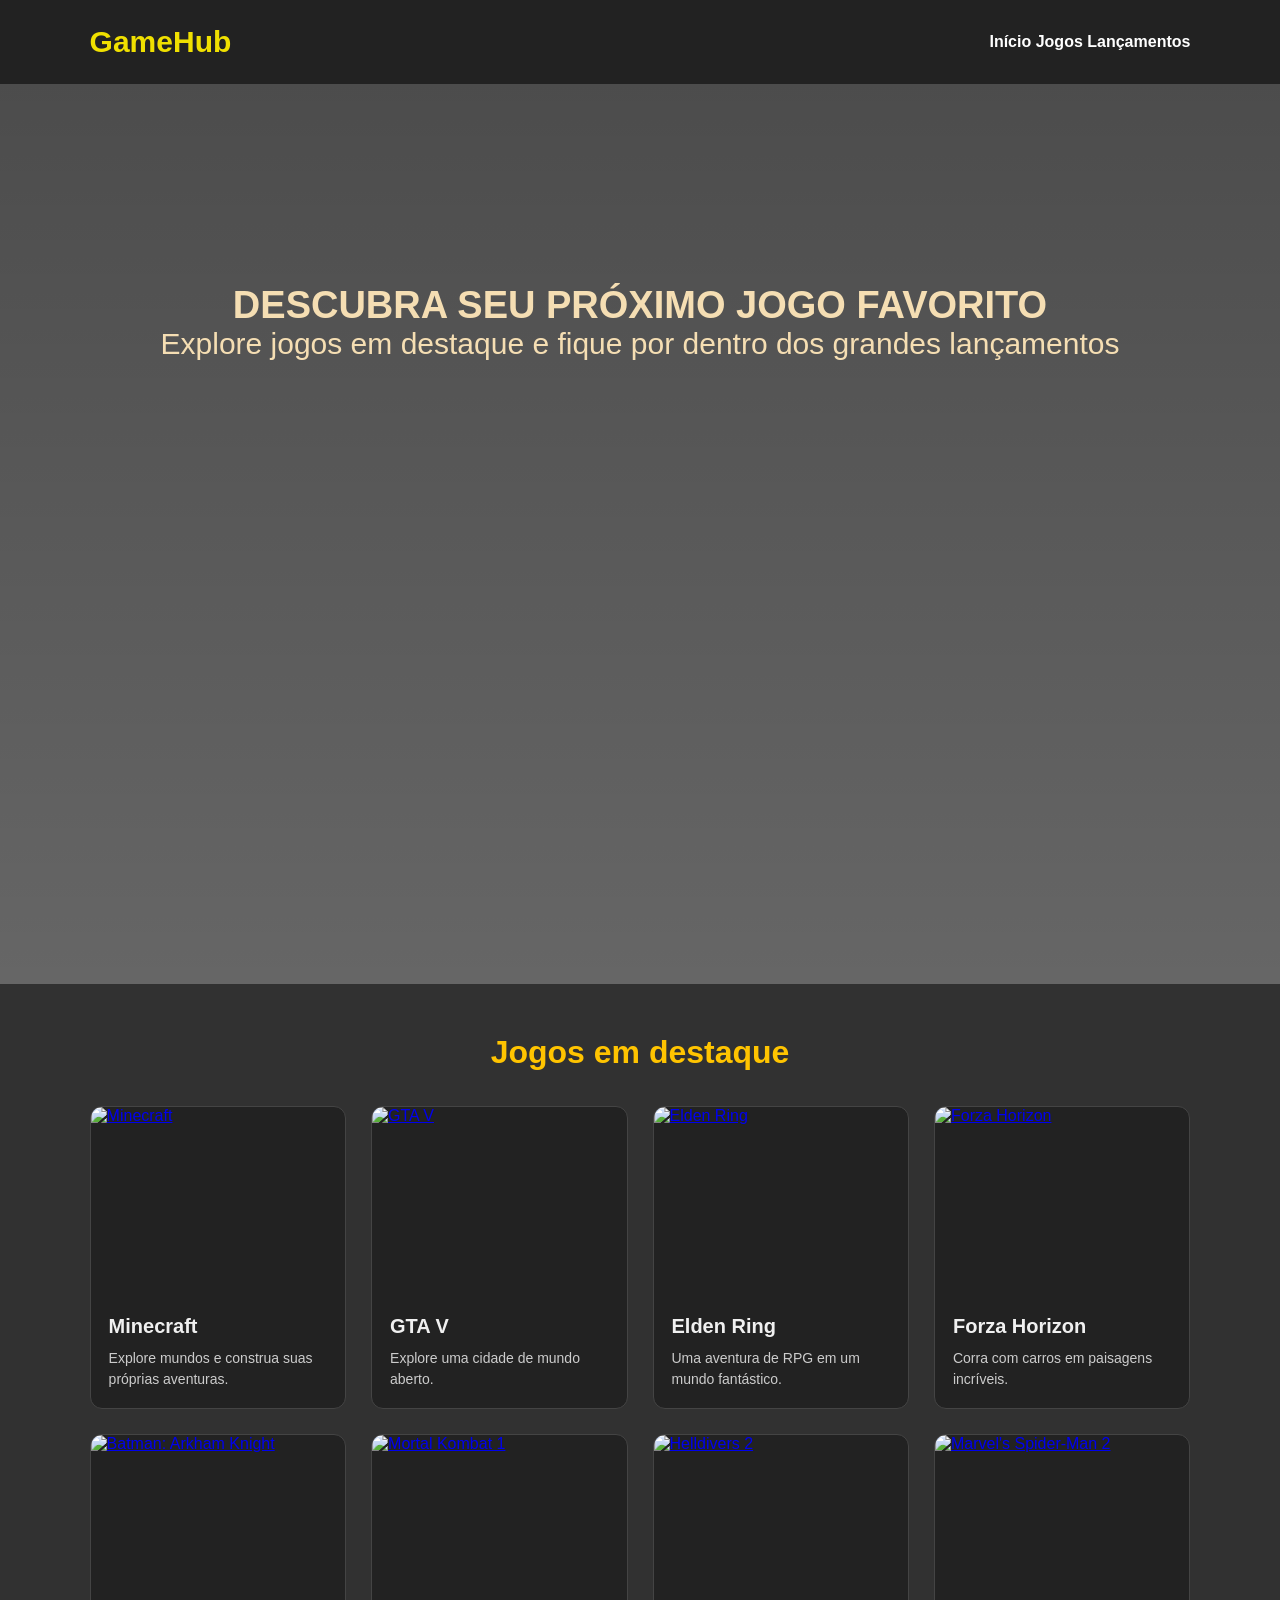
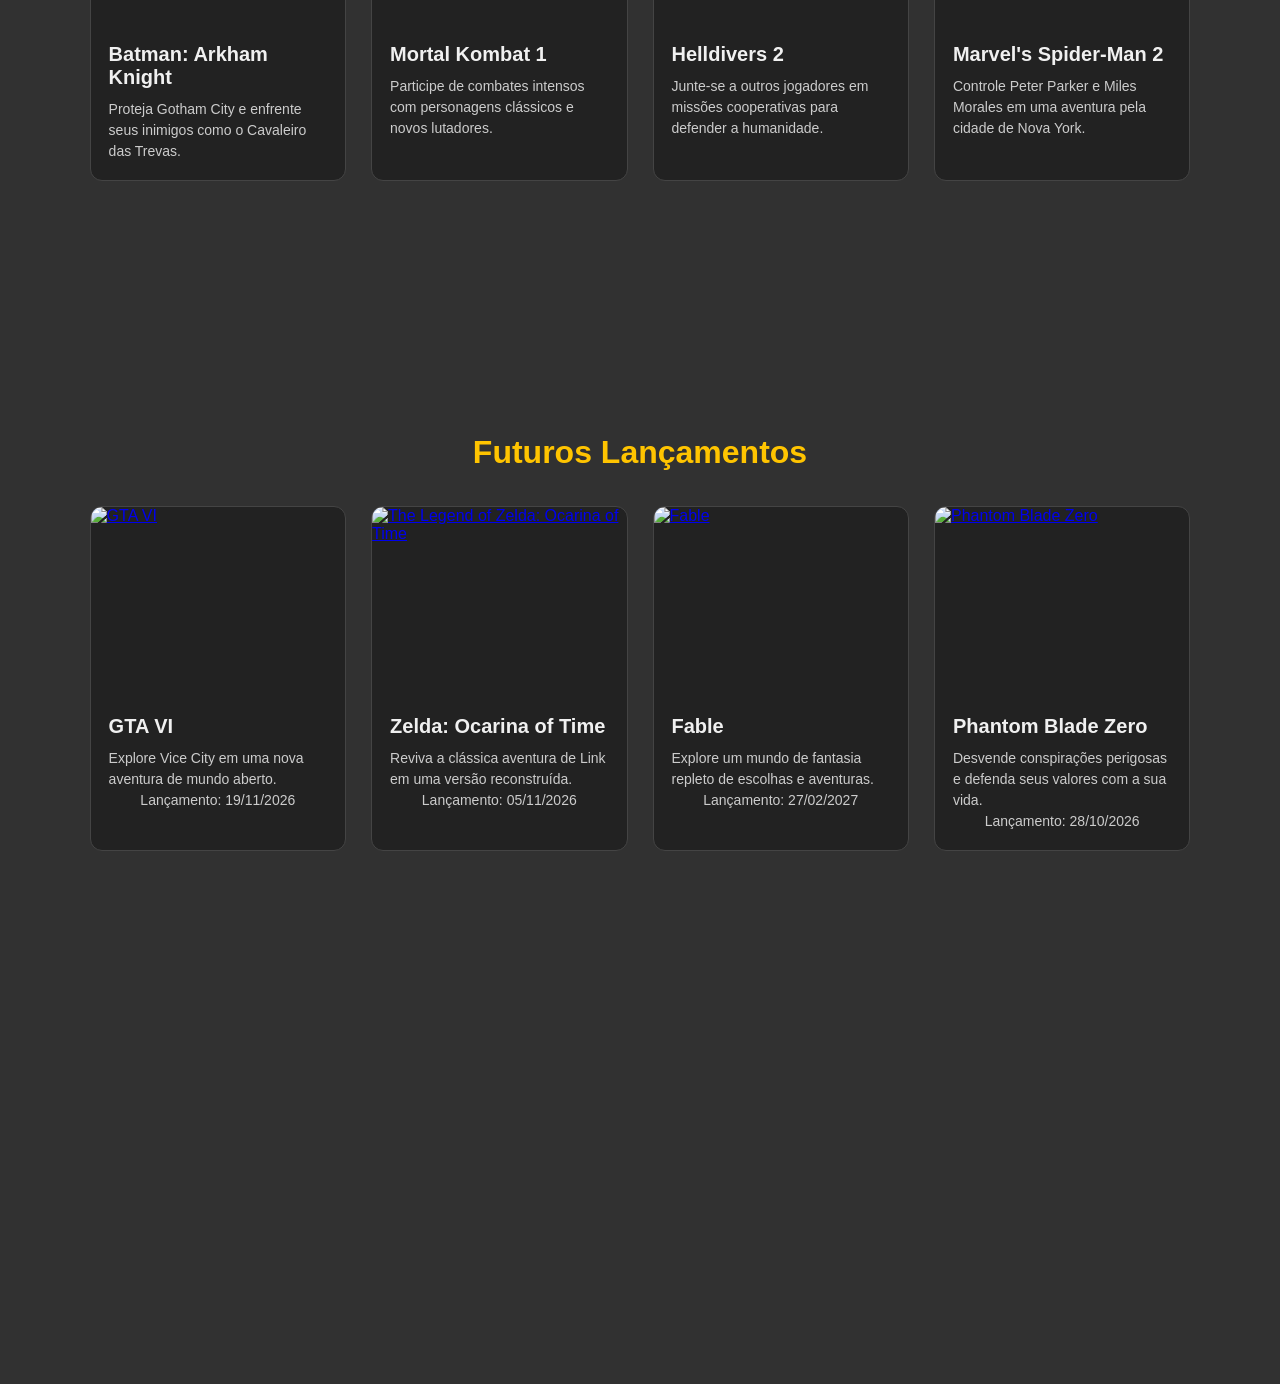
==== index.html @ 6ba2b015 "Feat: Desenvolvimento inicial do projeto. Criação do index e estilos." ====
<!DOCTYPE html>
<html lang="en">
<head>
    <meta charset="UTF-8">
    <meta name="viewport" content="width=device-width, initial-scale=1.0">
    <title>GameHub</title>
    <link rel="stylesheet" href="styles.css">
    <link rel="icon" href="https://encrypted-tbn0.gstatic.com/images?q=tbn:ANd9GcQ3ySRXlTJIF27bexF2LhW5nLpP5olvnwV3l_5Nv8jOsw&s=10">
</head>
<body>
    <nav class="menu">
        <a href="#inicio" class="logo">GameHub</a>

        <div class="links">
            <a href="#inicio">Início</a>
            <a href="#jogos">Jogos</a>
            <a href="#lancamentos">Lançamentos</a>
        </div>
    </nav>
    <div class="cabeca">
        <h1 style="padding-top: 200px;">DESCUBRA SEU PRÓXIMO JOGO FAVORITO</h1>
        <p>Explore jogos em destaque e fique por dentro dos grandes lançamentos</p> 
    </div>
    
    <section class="secao-jogos" id="jogos">
        <h2>Jogos em destaque</h2>

        <div class="lista-jogos">

            <div class="jogo">
                <a href="https://www.minecraft.net/pt-br" target="_blank">
                <img src="https://encrypted-tbn0.gstatic.com/images?q=tbn:ANd9GcREPZlTnbiICEOVa7qm_djlgy_9HqJy57FfInvVKg_P9A&s=10" alt="Minecraft">
                </a><div class="info-jogo">
                    <h3>Minecraft</h3>
                    <p>Explore mundos e construa suas próprias aventuras.</p>
                </div>
            </div>

            <div class="jogo">
                <a href="https://www.rockstargames.com/br/gta-v?jvFoFPiqij_js=" target="_blank">
                <img src="https://encrypted-tbn0.gstatic.com/images?q=tbn:ANd9GcR5SwRoS5Ff2I-HvGdsZcOy_07se_K82utK1eCFQ2jf1q0vfCsfdPDb2xc&s=10" alt="GTA V">
                </a><div class="info-jogo">
                    <h3>GTA V</h3>
                    <p>Explore uma cidade de mundo aberto.</p>
                </div>
            </div>

            <div class="jogo">
                <a href="https://www.bandainamcoent.com/pt_br/games/elden-ring" target="_blank">
                <img src="https://encrypted-tbn0.gstatic.com/images?q=tbn:ANd9GcTF_aosCpb9IJxjzVSHVesxkom9E9lPaPgxRG4vKGj1JPsO-WrMJED9FM7V&s=10" alt="Elden Ring">
                </a><div class="info-jogo">
                    <h3>Elden Ring</h3>
                    <p>Uma aventura de RPG em um mundo fantástico.</p>
                </div>
            </div>

            <div class="jogo">
                <a href="https://forza.net/pt-BR/forzahorizon6" target="_blank">
                <img src="https://image.api.playstation.com/vulcan/ap/rnd/202601/1616/9e09677388a2f815ab02fe08cc918d945b822d4041a55023.png" alt="Forza Horizon">
                </a><div class="info-jogo">
                    <h3>Forza Horizon</h3>
                    <p>Corra com carros em paisagens incríveis.</p>
                </div>
            </div>

            <div class="jogo">
                <a href="https://store.steampowered.com/app/208650/Batman_Arkham_Knight/" target="_blank" rel="noopener noreferrer">
                    <img src="https://encrypted-tbn0.gstatic.com/images?q=tbn:ANd9GcQ8Szr-5oEN8lQfrq8UAIXaFQSKyBu3FqXHfIiUFRQ1K6qcw8JH2-w_Ol_o&s=10" alt="Batman: Arkham Knight">
                </a>
                <div class="info-jogo">
                    <h3>Batman: Arkham Knight</h3>
                    <p>Proteja Gotham City e enfrente seus inimigos como o Cavaleiro das Trevas.</p>
                </div>
            </div>

            <div class="jogo">
                <a href="https://www.mortalkombat.com/" target="_blank" rel="noopener noreferrer">
                    <img src="https://shared.fastly.steamstatic.com/store_item_assets/steam/apps/1971870/capsule_616x353.jpg?t=1778795130" alt="Mortal Kombat 1">
                </a>
                <div class="info-jogo">
                    <h3>Mortal Kombat 1</h3>
                    <p>Participe de combates intensos com personagens clássicos e novos lutadores.</p>
                </div>
            </div>      

            <div class="jogo">
                <a href="https://www.playstation.com/en-us/games/helldivers-2/" target="_blank" rel="noopener noreferrer">
                    <img src="https://encrypted-tbn0.gstatic.com/images?q=tbn:ANd9GcSdb6y5-9v8-M3I_Z3i0CsKmYZkpM16bngDoFlT-bMkIQ&s=10" alt="Helldivers 2">
                </a>
                <div class="info-jogo">
                    <h3>Helldivers 2</h3>
                    <p>Junte-se a outros jogadores em missões cooperativas para defender a humanidade.</p>
                </div>
            </div>

            <div class="jogo">
                <a href="https://www.playstation.com/en-us/games/marvels-spider-man-2/" target="_blank" rel="noopener noreferrer">
                    <img src="https://image.api.playstation.com/vulcan/ap/rnd/202306/1219/e66c4ae18c5d8e3986a24599b293162a6f5c9eba22968d2c.jpg" alt="Marvel's Spider-Man 2">
                </a>
                <div class="info-jogo">
                    <h3>Marvel's Spider-Man 2</h3>
                    <p>Controle Peter Parker e Miles Morales em uma aventura pela cidade de Nova York.</p>
                </div>
            </div>

        </div>
    </section>

    <section class="secao-jogos" id="lancamentos">
        <h2>Futuros Lançamentos</h2>

        <div class="lista-jogos">

            <div class="jogo">
                <a href="https://www.rockstargames.com/VI" target="_blank">
                <img src="https://image.api.playstation.com/vulcan/ap/rnd/202606/1818/1c8e3e304f0bad2d99ffed828ad460ebe5949608cb82a5dd.png" alt="GTA VI">
                </a><div class="info-jogo">
                    <h3>GTA VI</h3>
                    <p>Explore Vice City em uma nova aventura de mundo aberto.</p>
                    <p class="data-lancamento">Lançamento: 19/11/2026</p>
                </div>
            </div>

            <div class="jogo">
                <a href="https://www.nintendo.com/pt-br/store/products/the-legend-of-zelda-ocarina-of-time-switch-2/" target="_blank" rel="noopener noreferrer">
                <img src="https://encrypted-tbn0.gstatic.com/images?q=tbn:ANd9GcSh8wJ_rlgDu9n28qkoWwIK7jTY3Ux5wDqQMrPKlqKZXtFZFQZvvj4psEfc&s=10" alt="The Legend of Zelda: Ocarina of Time">
            </a>
            <div class="info-jogo">
                <h3>Zelda: Ocarina of Time</h3>
                <p>Reviva a clássica aventura de Link em uma versão reconstruída.</p>
                <p class="data-lancamento">Lançamento: 05/11/2026</p>
            </div>
            </div>

            <div class="jogo">
                <a href="https://www.fablethegame.com/pt-BR" target="_blank" rel="noopener noreferrer">
                <img src="https://image.api.playstation.com/vulcan/ap/rnd/202601/1616/2cb1014087fe0a3600616dbb52f89317a5b527a16442c5c9.jpg" alt="Fable">
            </a>
            <div class="info-jogo">
                <h3>Fable</h3>
                <p>Explore um mundo de fantasia repleto de escolhas e aventuras.</p>
                <p class="data-lancamento">Lançamento: 27/02/2027</p>
            </div>
            </div>

            <div class="jogo">
                <a href="https://pbz.s-game.com/m/pt-BR/" target="_blank" rel="noopener noreferrer">
                <img src="https://meups.com.br/wp-content/uploads/2026/10/PHANTOM-BLADE-ZERO-DESTACADA.jpg" alt="Phantom Blade Zero">
            </a>
            <div class="info-jogo">
                <h3>Phantom Blade Zero</h3>
                <p>Desvende conspirações perigosas e defenda seus valores com a sua vida.</p>
                <p class="data-lancamento">Lançamento: 28/10/2026</p>
            </div>
            </div>

        </div>
    </section>

</body>
</html>
---- styles.css ----
*{
    margin: 0;
    padding: 0;
    font-family:Arial, Helvetica, sans-serif;
}

.cabeca{
    
    background-image: 
        linear-gradient(rgba(0, 0, 0, 0.7), rgba(0, 0, 0, 0.6)),
        url(https://encrypted-tbn0.gstatic.com/images?q=tbn:ANd9GcRFh8_u6_Dellp0MQCI0ixUV1rqf3kdFo7vCUB9kWonb9zp0Qxveo4JFkbo&s=10);
    background-size: cover;
    width: 100%;
    height: 100vh;
    background-position: center;
}

.cabeca h1, p{
    display: flex;
    justify-content: center;
    align-content: center;
    color: wheat;
    font-size: 38px;
}

.cabeca p{
    font-size: 30px;
}

.menu {
    display: flex;
    justify-content: space-between;
    align-items: center;
    padding: 25px 7%;
    background-color: #222222;
}

.logo {
    color: #f0e000;
    font-size: 30px;
    font-weight: bold;
    text-decoration: none;
}

.links a{
    color: white;
    font-weight: bold;
    text-decoration: none;
}

.secao-jogos {
    background-color: #313131;
    color: #f0f0f0;
    padding: 50px 7%;
    min-height: 100vh;
}

.secao-jogos h2 {
    text-align: center;
    font-size: 32px;
    margin-bottom: 35px;
    color: #ffc400;
}

.lista-jogos {
    display: grid;
    grid-template-columns: repeat(4, minmax(0, 1fr));
    gap: 25px;
}

.jogo {
    background-color: #222222;
    border: 1px solid #444444;
    border-radius: 12px;
    overflow: hidden;
    transition: transform 0.3s, border-color 0.3s;
}

.jogo:hover {
    transform: translateY(-6px);
    border-color: #ffc400;
}

.jogo img {
    width: 100%;
    height: 190px;
    object-fit: cover;
    display: block;
}

.info-jogo {
    padding: 18px;
}

.info-jogo h3 {
    margin-bottom: 10px;
    font-size: 20px;
}

.info-jogo p {
    color: #cccccc;
    line-height: 1.5;
    font-size: 14px;
}

/* Adaptação para telas menores */
@media (max-width: 1000px) {
    .lista-jogos {
        grid-template-columns: repeat(2, minmax(0, 1fr));
    }
}

@media (max-width: 550px) {
    .lista-jogos {
        grid-template-columns: 1fr;
    }
}
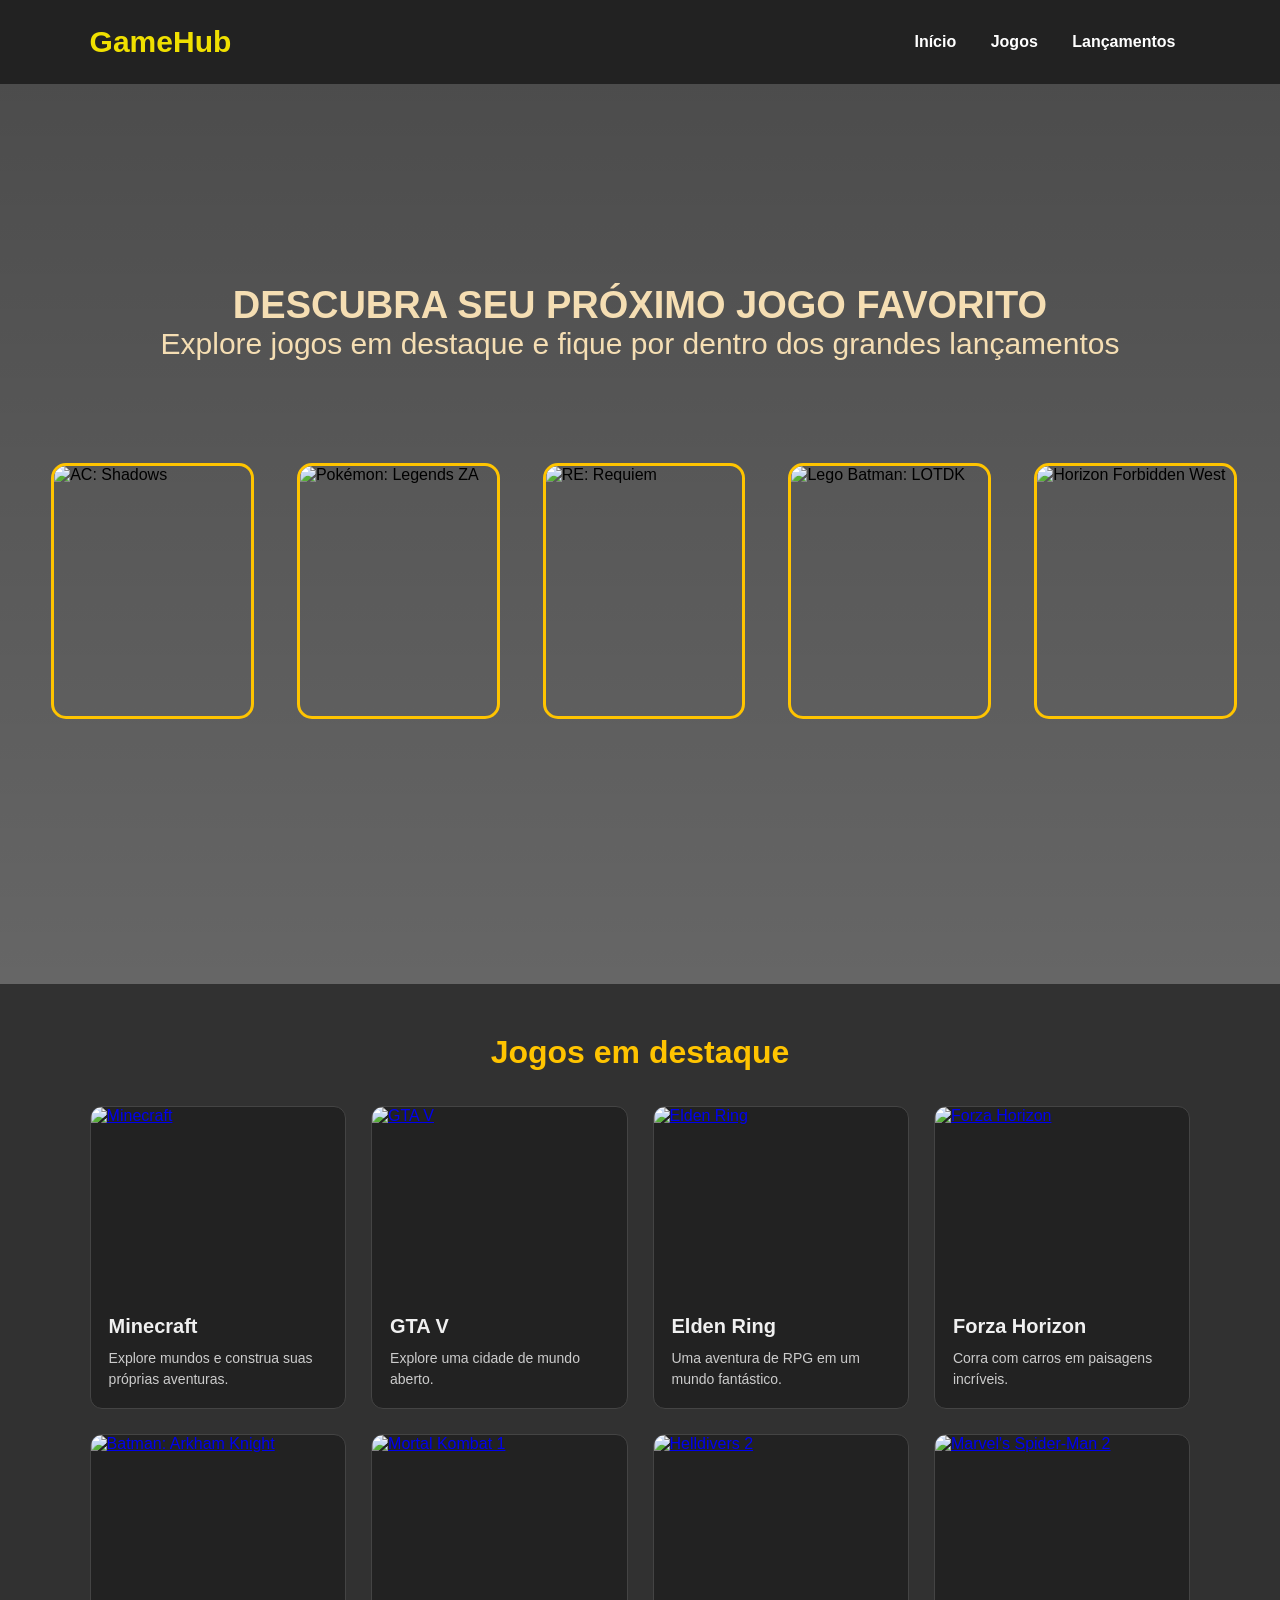
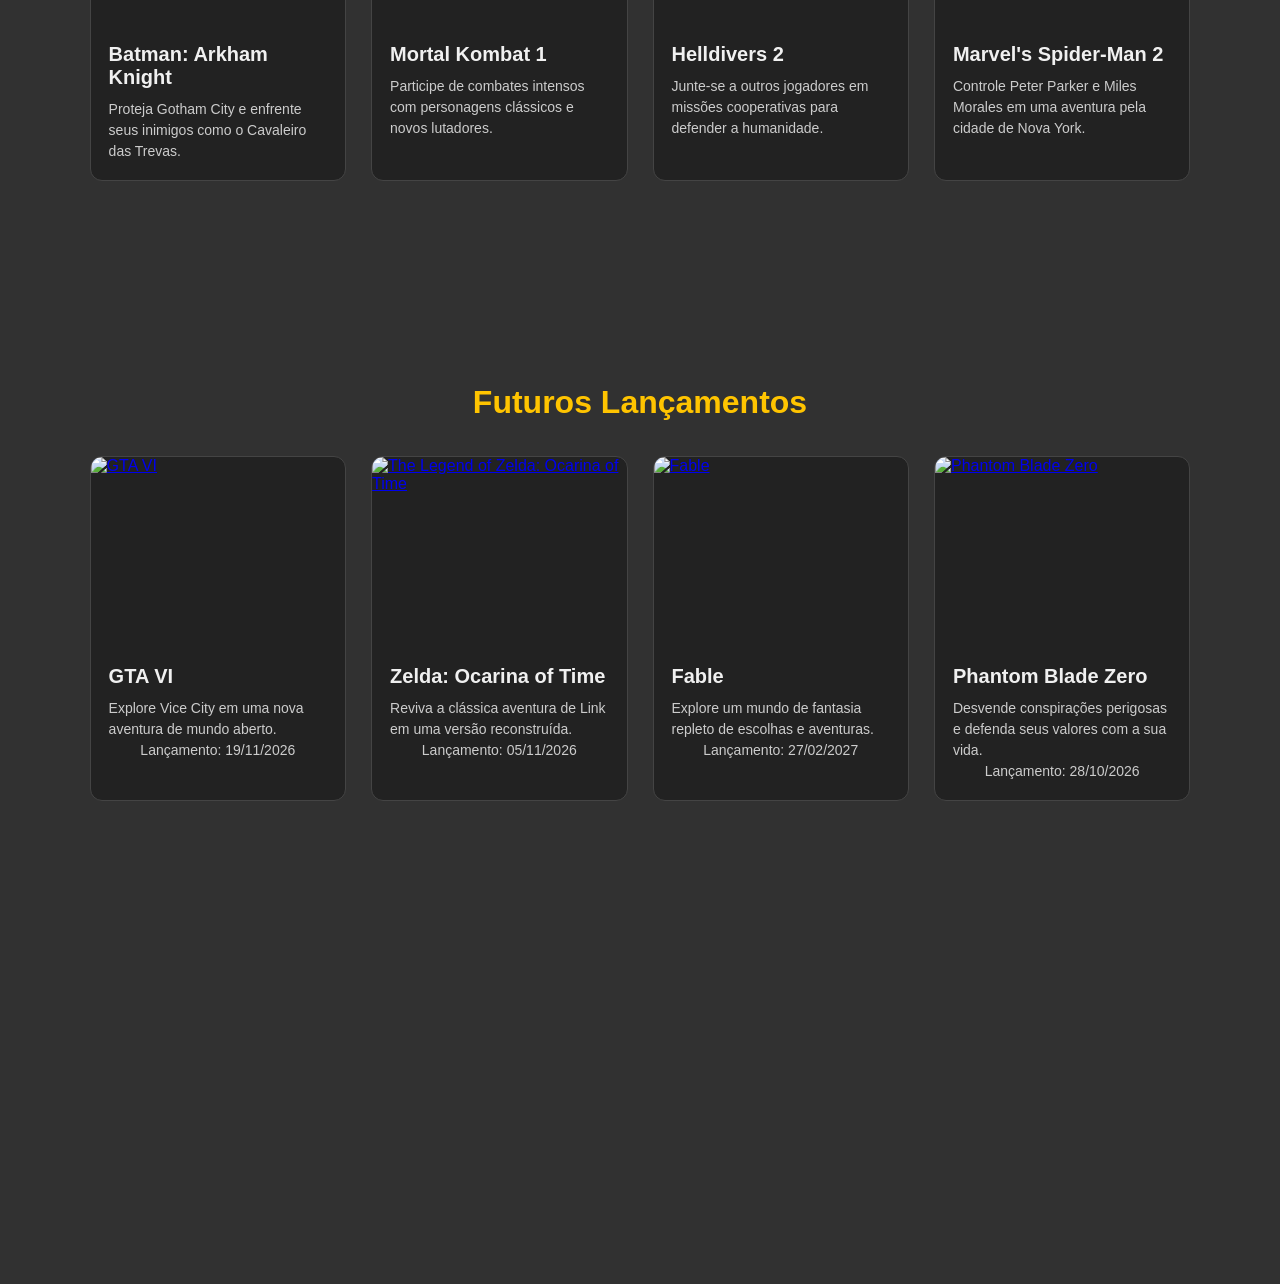
==== commit 1eb6dbe3: "Feat: Adicionado cards de jogos na página principal." ====
--- a/index.html
+++ b/index.html
@@ -20,7 +20,15 @@
     <div class="cabeca">
         <h1 style="padding-top: 200px;">DESCUBRA SEU PRÓXIMO JOGO FAVORITO</h1>
         <p>Explore jogos em destaque e fique por dentro dos grandes lançamentos</p> 
+        <div class="imagens">
+            <img src="https://encrypted-tbn0.gstatic.com/images?q=tbn:ANd9GcR31wS2qH_wjyvp0VqNp0rlvJVWRUOId5QU9DcLjiiLjd1yhn-SQdMurcI&s=10" alt="AC: Shadows">
+            <img src="https://sm.ign.com/t/ign_br/game/p/pokemon-le/pokemon-legends-z-a_rj7j.600.jpg" alt="Pokémon: Legends ZA">
+            <img src="https://i.scdn.co/image/ab67616d0000b273e0f2afb10f41514c659e9b88" alt="RE: Requiem">
+            <img src="https://image.api.playstation.com/vulcan/ap/rnd/202508/1316/3302f35b66691aa405aee31624c0c95fe73081be8e0c75bb.png" alt="Lego Batman: LOTDK">
+            <img src="https://image.api.playstation.com/vulcan/ap/rnd/202107/3100/ki0STHGAkIF06Q4AU8Ow4OkV.png" alt="Horizon Forbidden West">
+        </div>
     </div>
+    
     
     <section class="secao-jogos" id="jogos">
         <h2>Jogos em destaque</h2>
--- a/styles.css
+++ b/styles.css
@@ -27,6 +27,28 @@
     font-size: 30px;
 }
 
+.imagens{
+    display: grid;
+    grid-template-columns: repeat(5, minmax(0, 1fr));
+    gap: 0px;
+    margin: 8% 0 0 4%;
+}
+
+.imagens img{
+    width: 80%;
+    height: 250px;
+    object-fit: cover;
+    display: block;
+    border-radius: 15px;
+    border-color:#ffc400;
+    border: 3px solid #ffc400;
+    transition: transform 0.3s ease;
+}
+
+.imagens img:hover{
+    transform: scale(1.2);
+}
+
 .menu {
     display: flex;
     justify-content: space-between;
@@ -46,12 +68,13 @@
     color: white;
     font-weight: bold;
     text-decoration: none;
+    padding: 0 15px;
 }
 
 .secao-jogos {
     background-color: #313131;
     color: #f0f0f0;
-    padding: 50px 7%;
+    padding: 50px 7% 0 7%;
     min-height: 100vh;
 }
 
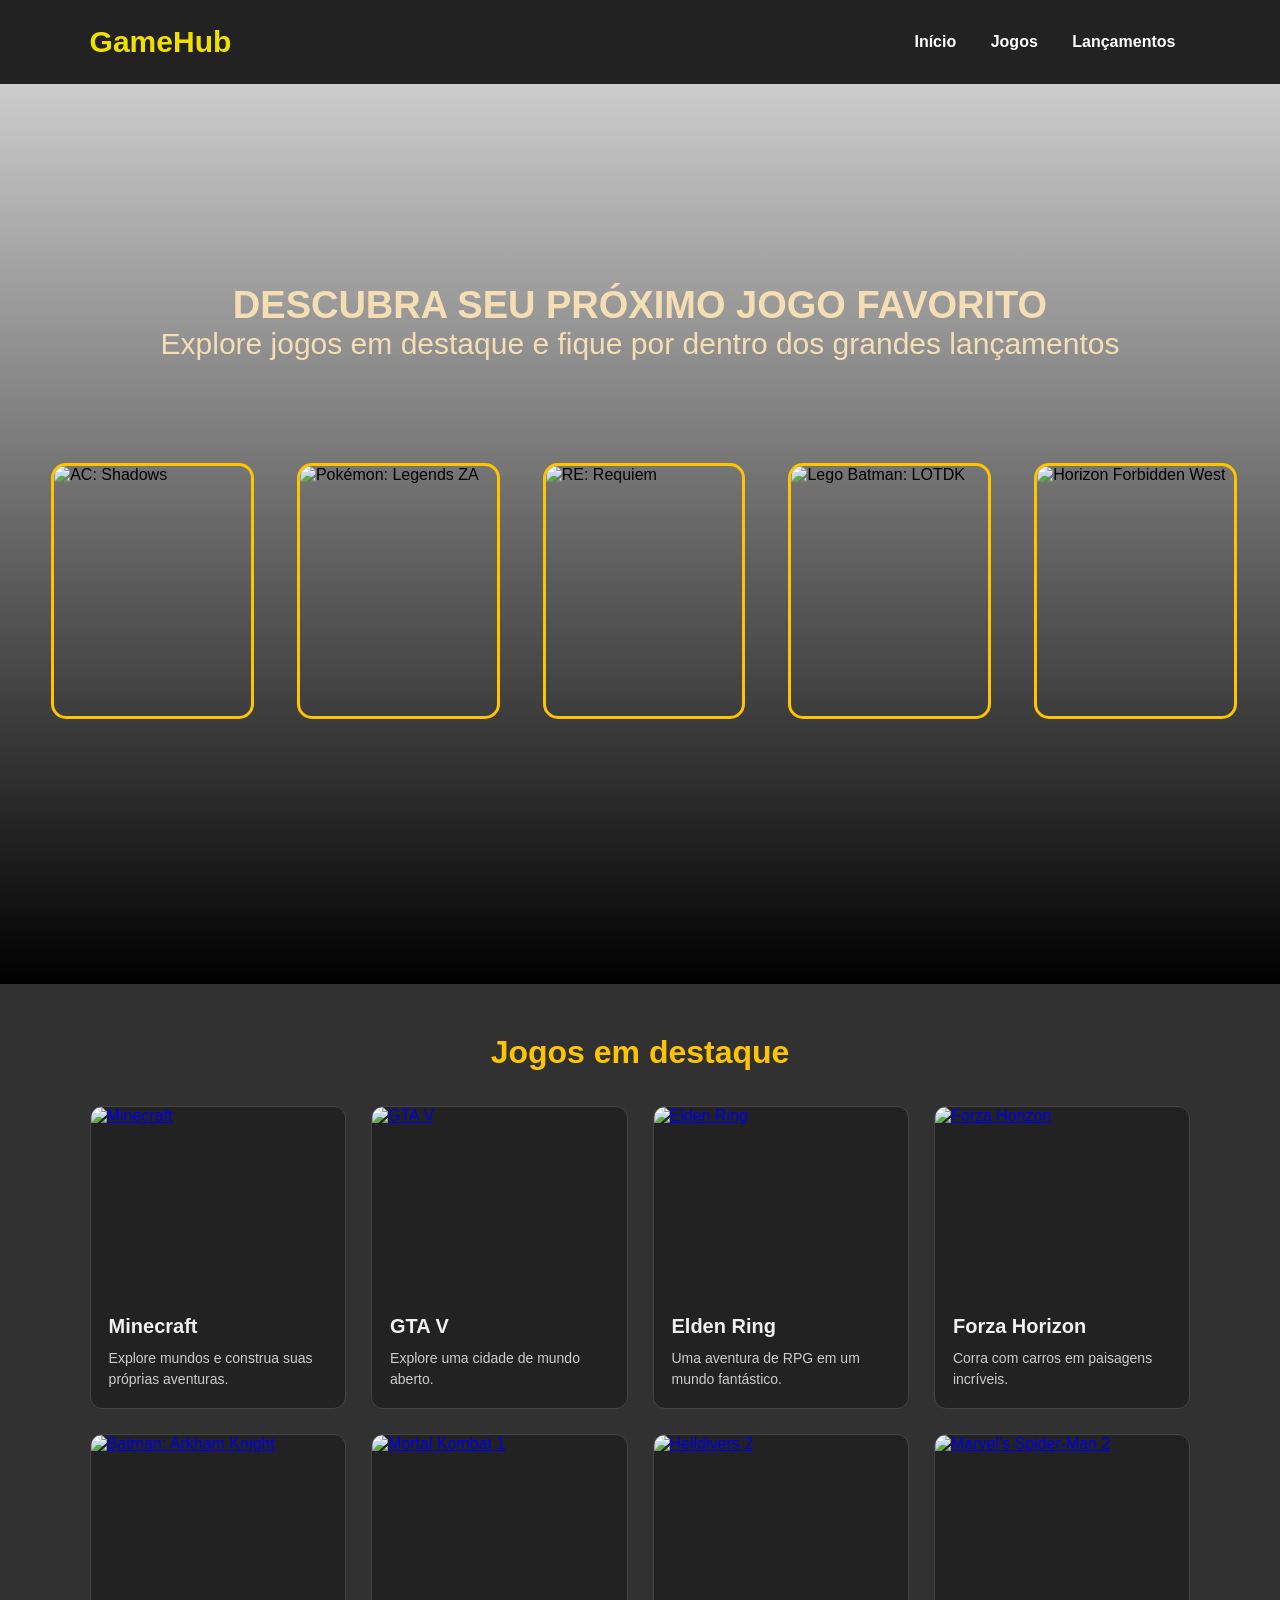
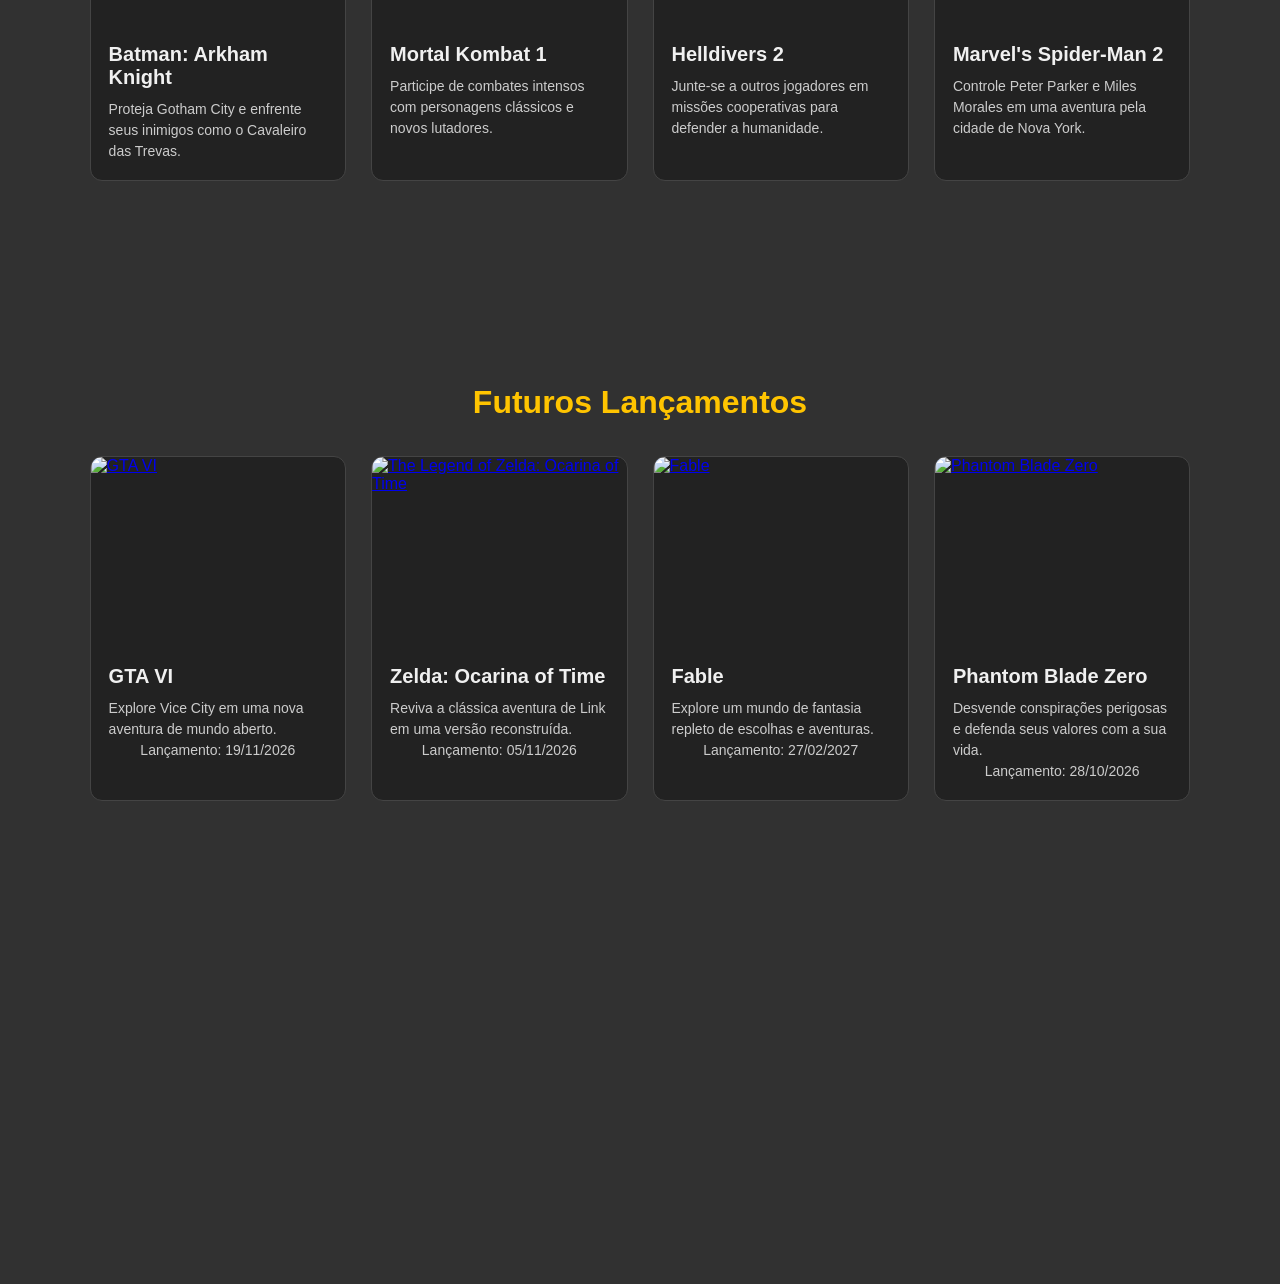
==== commit f4912b7f: "Erro proposital pro SAST" ====
--- a/index.html
+++ b/index.html
@@ -7,7 +7,6 @@
     <link rel="stylesheet" href="styles.css">
     <link rel="icon" href="https://encrypted-tbn0.gstatic.com/images?q=tbn:ANd9GcQ3ySRXlTJIF27bexF2LhW5nLpP5olvnwV3l_5Nv8jOsw&s=10">
 </head>
-<body>
     <nav class="menu">
         <a href="#inicio" class="logo">GameHub</a>
 
--- a/styles.css
+++ b/styles.css
@@ -7,8 +7,8 @@
 .cabeca{
     
     background-image: 
-        linear-gradient(rgba(0, 0, 0, 0.7), rgba(0, 0, 0, 0.6)),
-        url(https://encrypted-tbn0.gstatic.com/images?q=tbn:ANd9GcRFh8_u6_Dellp0MQCI0ixUV1rqf3kdFo7vCUB9kWonb9zp0Qxveo4JFkbo&s=10);
+        linear-gradient(rgba(0, 0, 0, 0.2), rgba(0, 0, 0, 1)),
+        url(https://images-wixmp-ed30a86b8c4ca887773594c2.wixmp.com/f/7a4f2faf-7d57-48f8-8b4e-ea655774db6b/ddrfu5v-8497eeac-ad03-4abf-957a-63159599231e.jpg?token=eyJ0eXAiOiJKV1QiLCJhbGciOiJIUzI1NiJ9.[base64].KlCYwXtUx3ucHNS_XpyCfhGIIeHkPypPeodXfPZF3fI);
     background-size: cover;
     width: 100%;
     height: 100vh;
